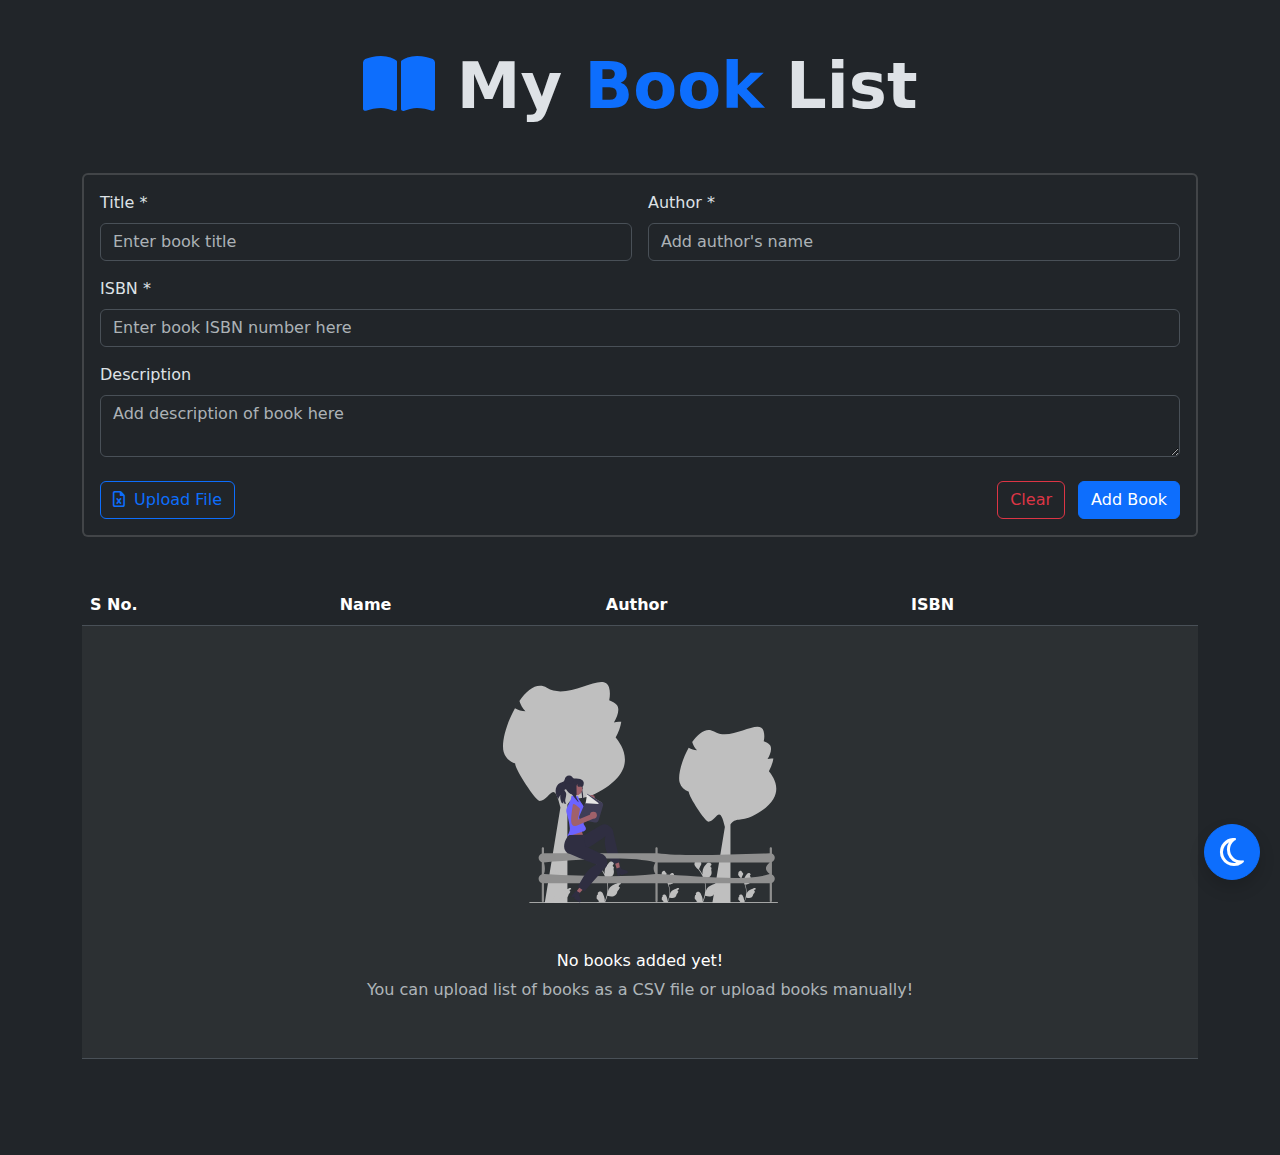
==== index.html @ f1d805a2 "Site Redesign" ====
<!DOCTYPE html>
<html lang="en">
    <head>
        <meta charset="UTF-8" />
        <meta name="viewport" content="width=device-width, initial-scale=1.0" />
        <title>Book Registry</title>
        <link
            rel="apple-touch-icon"
            sizes="180x180"
            href="/assets/images/apple-touch-icon.png"
        />
        <link
            rel="icon"
            type="image/png"
            sizes="32x32"
            href="/assets/images/favicon-32x32.png"
        />
        <link
            rel="icon"
            type="image/png"
            sizes="16x16"
            href="/assets/images/favicon-16x16.png"
        />
        <link rel="manifest" href="/site.webmanifest" />
        <link rel="stylesheet" href="/assets/css/bootstrap/bootstrap.min.css" />
        <link rel="stylesheet" href="/assets/css/utilities.css" />
        <link
            rel="stylesheet"
            href="/assets/css/fontAwesome/css/fontawesome.min.css"
        />
        <link
            rel="stylesheet"
            href="/assets/css/fontAwesome/css/brands.min.css"
        />
        <link
            rel="stylesheet"
            href="/assets/css/fontAwesome/css/regular.min.css"
        />
        <link
            rel="stylesheet"
            href="/assets/css/fontAwesome/css/solid.min.css"
        />
    </head>
    <body data-bs-theme="dark">
        <main class="container main-container">
            <section>
                <div>
                    <h1 class="display-3 text-center fw-bold mb-5">
                        <i class="fa fa-book-open text-primary"></i>
                        My
                        <span class="text-primary"> Book </span>
                        List
                    </h1>

                    <div class="card border-2">
                        <div class="card-body">
                            <form id="book-form">
                                <div class="row g-3">
                                    <div class="col-12 col-lg-6">
                                        <div class="form-group">
                                            <label
                                                for="title"
                                                class="form-label"
                                                >Title *</label
                                            >
                                            <input
                                                type="text"
                                                id="title"
                                                class="form-control"
                                                placeholder="Enter book title"
                                            />
                                        </div>
                                    </div>
                                    <div class="col-12 col-lg-6">
                                        <div class="form-group">
                                            <label
                                                for="author"
                                                class="form-label"
                                                >Author *</label
                                            >
                                            <input
                                                type="text"
                                                id="author"
                                                class="form-control"
                                                placeholder="Add author's name"
                                            />
                                        </div>
                                    </div>
                                    <div class="col-12">
                                        <div class="form-group">
                                            <label for="isbn" class="form-label"
                                                >ISBN *</label
                                            >
                                            <input
                                                type="text"
                                                id="isbn"
                                                class="form-control"
                                                placeholder="Enter book ISBN number here"
                                            />
                                        </div>
                                    </div>
                                    <div class="col-12">
                                        <div class="form-group">
                                            <label
                                                for="description"
                                                class="form-label"
                                                >Description</label
                                            >
                                            <textarea
                                                id="description"
                                                name="description"
                                                class="form-control"
                                                placeholder="Add description of book here"
                                            ></textarea>
                                        </div>
                                    </div>
                                </div>

                                <div class="d-flex mt-4">
                                    <div class="flex-1">
                                        <button
                                            type="button"
                                            class="btn btn-outline-primary"
                                            data-bs-toggle="modal"
                                            data-bs-target="#fileUploadModal"
                                        >
                                            <i
                                                class="far fa-file-excel me-1"
                                            ></i>
                                            Upload File
                                        </button>
                                    </div>
                                    <div>
                                        <button
                                            type="reset"
                                            class="btn btn-outline-danger me-2"
                                        >
                                            Clear
                                        </button>
                                        <input
                                            type="submit"
                                            class="btn btn-primary"
                                            value="Add Book"
                                        />
                                    </div>
                                </div>
                            </form>
                        </div>
                    </div>
                </div>
            </section>

            <section class="mt-5">
                <div>
                    <table class="table table-striped">
                        <thead>
                            <tr>
                                <th scope="col">S No.</th>
                                <th scope="col">Name</th>
                                <th scope="col">Author</th>
                                <th scope="col">ISBN</th>
                                <th scope="col"></th>
                            </tr>
                        </thead>
                        <tbody id="book-list">
                            <tr>
                                <td colspan="5">
                                    <div
                                        class="d-flex flex-column align-items-center justify-content-center py-5"
                                    >
                                        <img
                                            src="/assets/images/booksNullState.svg"
                                            alt="books-image"
                                            class="w-25"
                                        />
                                        <h6 class="mt-5">
                                            No books added yet!
                                        </h6>
                                        <p class="mb-0 text-muted text-center">
                                            You can upload list of books as a
                                            CSV file or upload books manually!
                                        </p>
                                    </div>
                                </td>
                            </tr>
                        </tbody>
                    </table>
                </div>
            </section>

            <div
                class="modal fade"
                tabindex="-1"
                id="fileUploadModal"
                data-bs-backdrop="static"
                data-bs-keyboard="false"
            >
                <div class="modal-dialog">
                    <div class="modal-content">
                        <div class="modal-header">
                            <h5 class="modal-title">Upload File</h5>
                            <button
                                type="button"
                                class="btn-close"
                                data-bs-dismiss="modal"
                                aria-label="Close"
                            ></button>
                        </div>
                        <div class="modal-body">
                            <p>File upload work in progress!</p>
                        </div>
                        <div class="modal-footer">
                            <button
                                type="button"
                                class="btn btn-secondary"
                                data-bs-dismiss="modal"
                            >
                                Close
                            </button>
                            <button
                                type="button"
                                class="btn btn-primary"
                                data-bs-dismiss="modal"
                            >
                                Okay
                            </button>
                        </div>
                    </div>
                </div>
            </div>

            <button
                type="button"
                class="btn btn-primary icon-btn btn-lg far fa-moon shadow theme-btn"
                id="changeTheme"
            ></button>
        </main>

        <script
            type="text/javascript"
            src="/assets/js/libs/bootstrap.min.js"
        ></script>
        <script src="/assets/js/app.js"></script>
    </body>
</html>
---- assets/css/utilities.css ----
.flex-1 {
    flex: 1;
}

.icon-btn {
    padding: 4px;
    height: 1.75em;
    width: 1.75em;
    border-radius: 50%;
}

.theme-btn {
    position: fixed;
    right: 20px;
    bottom: 20px;
    font-size: 2rem;
}

.main-container {
    padding-top: 3rem;
    padding-bottom: 5rem;
}
---- assets/css/fontAwesome/css/brands.min.css ----
/*!
 * Font Awesome Free 6.5.1 by @fontawesome - https://fontawesome.com
 * License - https://fontawesome.com/license/free (Icons: CC BY 4.0, Fonts: SIL OFL 1.1, Code: MIT License)
 * Copyright 2023 Fonticons, Inc.
 */
:host,:root{--fa-style-family-brands:"Font Awesome 6 Brands";--fa-font-brands:normal 400 1em/1 "Font Awesome 6 Brands"}@font-face{font-family:"Font Awesome 6 Brands";font-style:normal;font-weight:400;font-display:block;src:url(../webfonts/fa-brands-400.woff2) format("woff2"),url(../webfonts/fa-brands-400.ttf) format("truetype")}.fa-brands,.fab{font-weight:400}.fa-monero:before{content:"\f3d0"}.fa-hooli:before{content:"\f427"}.fa-yelp:before{content:"\f1e9"}.fa-cc-visa:before{content:"\f1f0"}.fa-lastfm:before{content:"\f202"}.fa-shopware:before{content:"\f5b5"}.fa-creative-commons-nc:before{content:"\f4e8"}.fa-aws:before{content:"\f375"}.fa-redhat:before{content:"\f7bc"}.fa-yoast:before{content:"\f2b1"}.fa-cloudflare:before{content:"\e07d"}.fa-ups:before{content:"\f7e0"}.fa-pixiv:before{content:"\e640"}.fa-wpexplorer:before{content:"\f2de"}.fa-dyalog:before{content:"\f399"}.fa-bity:before{content:"\f37a"}.fa-stackpath:before{content:"\f842"}.fa-buysellads:before{content:"\f20d"}.fa-first-order:before{content:"\f2b0"}.fa-modx:before{content:"\f285"}.fa-guilded:before{content:"\e07e"}.fa-vnv:before{content:"\f40b"}.fa-js-square:before,.fa-square-js:before{content:"\f3b9"}.fa-microsoft:before{content:"\f3ca"}.fa-qq:before{content:"\f1d6"}.fa-orcid:before{content:"\f8d2"}.fa-java:before{content:"\f4e4"}.fa-invision:before{content:"\f7b0"}.fa-creative-commons-pd-alt:before{content:"\f4ed"}.fa-centercode:before{content:"\f380"}.fa-glide-g:before{content:"\f2a6"}.fa-drupal:before{content:"\f1a9"}.fa-hire-a-helper:before{content:"\f3b0"}.fa-creative-commons-by:before{content:"\f4e7"}.fa-unity:before{content:"\e049"}.fa-whmcs:before{content:"\f40d"}.fa-rocketchat:before{content:"\f3e8"}.fa-vk:before{content:"\f189"}.fa-untappd:before{content:"\f405"}.fa-mailchimp:before{content:"\f59e"}.fa-css3-alt:before{content:"\f38b"}.fa-reddit-square:before,.fa-square-reddit:before{content:"\f1a2"}.fa-vimeo-v:before{content:"\f27d"}.fa-contao:before{content:"\f26d"}.fa-square-font-awesome:before{content:"\e5ad"}.fa-deskpro:before{content:"\f38f"}.fa-brave:before{content:"\e63c"}.fa-sistrix:before{content:"\f3ee"}.fa-instagram-square:before,.fa-square-instagram:before{content:"\e055"}.fa-battle-net:before{content:"\f835"}.fa-the-red-yeti:before{content:"\f69d"}.fa-hacker-news-square:before,.fa-square-hacker-news:before{content:"\f3af"}.fa-edge:before{content:"\f282"}.fa-threads:before{content:"\e618"}.fa-napster:before{content:"\f3d2"}.fa-snapchat-square:before,.fa-square-snapchat:before{content:"\f2ad"}.fa-google-plus-g:before{content:"\f0d5"}.fa-artstation:before{content:"\f77a"}.fa-markdown:before{content:"\f60f"}.fa-sourcetree:before{content:"\f7d3"}.fa-google-plus:before{content:"\f2b3"}.fa-diaspora:before{content:"\f791"}.fa-foursquare:before{content:"\f180"}.fa-stack-overflow:before{content:"\f16c"}.fa-github-alt:before{content:"\f113"}.fa-phoenix-squadron:before{content:"\f511"}.fa-pagelines:before{content:"\f18c"}.fa-algolia:before{content:"\f36c"}.fa-red-river:before{content:"\f3e3"}.fa-creative-commons-sa:before{content:"\f4ef"}.fa-safari:before{content:"\f267"}.fa-google:before{content:"\f1a0"}.fa-font-awesome-alt:before,.fa-square-font-awesome-stroke:before{content:"\f35c"}.fa-atlassian:before{content:"\f77b"}.fa-linkedin-in:before{content:"\f0e1"}.fa-digital-ocean:before{content:"\f391"}.fa-nimblr:before{content:"\f5a8"}.fa-chromecast:before{content:"\f838"}.fa-evernote:before{content:"\f839"}.fa-hacker-news:before{content:"\f1d4"}.fa-creative-commons-sampling:before{content:"\f4f0"}.fa-adversal:before{content:"\f36a"}.fa-creative-commons:before{content:"\f25e"}.fa-watchman-monitoring:before{content:"\e087"}.fa-fonticons:before{content:"\f280"}.fa-weixin:before{content:"\f1d7"}.fa-shirtsinbulk:before{content:"\f214"}.fa-codepen:before{content:"\f1cb"}.fa-git-alt:before{content:"\f841"}.fa-lyft:before{content:"\f3c3"}.fa-rev:before{content:"\f5b2"}.fa-windows:before{content:"\f17a"}.fa-wizards-of-the-coast:before{content:"\f730"}.fa-square-viadeo:before,.fa-viadeo-square:before{content:"\f2aa"}.fa-meetup:before{content:"\f2e0"}.fa-centos:before{content:"\f789"}.fa-adn:before{content:"\f170"}.fa-cloudsmith:before{content:"\f384"}.fa-opensuse:before{content:"\e62b"}.fa-pied-piper-alt:before{content:"\f1a8"}.fa-dribbble-square:before,.fa-square-dribbble:before{content:"\f397"}.fa-codiepie:before{content:"\f284"}.fa-node:before{content:"\f419"}.fa-mix:before{content:"\f3cb"}.fa-steam:before{content:"\f1b6"}.fa-cc-apple-pay:before{content:"\f416"}.fa-scribd:before{content:"\f28a"}.fa-debian:before{content:"\e60b"}.fa-openid:before{content:"\f19b"}.fa-instalod:before{content:"\e081"}.fa-expeditedssl:before{content:"\f23e"}.fa-sellcast:before{content:"\f2da"}.fa-square-twitter:before,.fa-twitter-square:before{content:"\f081"}.fa-r-project:before{content:"\f4f7"}.fa-delicious:before{content:"\f1a5"}.fa-freebsd:before{content:"\f3a4"}.fa-vuejs:before{content:"\f41f"}.fa-accusoft:before{content:"\f369"}.fa-ioxhost:before{content:"\f208"}.fa-fonticons-fi:before{content:"\f3a2"}.fa-app-store:before{content:"\f36f"}.fa-cc-mastercard:before{content:"\f1f1"}.fa-itunes-note:before{content:"\f3b5"}.fa-golang:before{content:"\e40f"}.fa-kickstarter:before{content:"\f3bb"}.fa-grav:before{content:"\f2d6"}.fa-weibo:before{content:"\f18a"}.fa-uncharted:before{content:"\e084"}.fa-firstdraft:before{content:"\f3a1"}.fa-square-youtube:before,.fa-youtube-square:before{content:"\f431"}.fa-wikipedia-w:before{content:"\f266"}.fa-rendact:before,.fa-wpressr:before{content:"\f3e4"}.fa-angellist:before{content:"\f209"}.fa-galactic-republic:before{content:"\f50c"}.fa-nfc-directional:before{content:"\e530"}.fa-skype:before{content:"\f17e"}.fa-joget:before{content:"\f3b7"}.fa-fedora:before{content:"\f798"}.fa-stripe-s:before{content:"\f42a"}.fa-meta:before{content:"\e49b"}.fa-laravel:before{content:"\f3bd"}.fa-hotjar:before{content:"\f3b1"}.fa-bluetooth-b:before{content:"\f294"}.fa-square-letterboxd:before{content:"\e62e"}.fa-sticker-mule:before{content:"\f3f7"}.fa-creative-commons-zero:before{content:"\f4f3"}.fa-hips:before{content:"\f452"}.fa-behance:before{content:"\f1b4"}.fa-reddit:before{content:"\f1a1"}.fa-discord:before{content:"\f392"}.fa-chrome:before{content:"\f268"}.fa-app-store-ios:before{content:"\f370"}.fa-cc-discover:before{content:"\f1f2"}.fa-wpbeginner:before{content:"\f297"}.fa-confluence:before{content:"\f78d"}.fa-shoelace:before{content:"\e60c"}.fa-mdb:before{content:"\f8ca"}.fa-dochub:before{content:"\f394"}.fa-accessible-icon:before{content:"\f368"}.fa-ebay:before{content:"\f4f4"}.fa-amazon:before{content:"\f270"}.fa-unsplash:before{content:"\e07c"}.fa-yarn:before{content:"\f7e3"}.fa-square-steam:before,.fa-steam-square:before{content:"\f1b7"}.fa-500px:before{content:"\f26e"}.fa-square-vimeo:before,.fa-vimeo-square:before{content:"\f194"}.fa-asymmetrik:before{content:"\f372"}.fa-font-awesome-flag:before,.fa-font-awesome-logo-full:before,.fa-font-awesome:before{content:"\f2b4"}.fa-gratipay:before{content:"\f184"}.fa-apple:before{content:"\f179"}.fa-hive:before{content:"\e07f"}.fa-gitkraken:before{content:"\f3a6"}.fa-keybase:before{content:"\f4f5"}.fa-apple-pay:before{content:"\f415"}.fa-padlet:before{content:"\e4a0"}.fa-amazon-pay:before{content:"\f42c"}.fa-github-square:before,.fa-square-github:before{content:"\f092"}.fa-stumbleupon:before{content:"\f1a4"}.fa-fedex:before{content:"\f797"}.fa-phoenix-framework:before{content:"\f3dc"}.fa-shopify:before{content:"\e057"}.fa-neos:before{content:"\f612"}.fa-square-threads:before{content:"\e619"}.fa-hackerrank:before{content:"\f5f7"}.fa-researchgate:before{content:"\f4f8"}.fa-swift:before{content:"\f8e1"}.fa-angular:before{content:"\f420"}.fa-speakap:before{content:"\f3f3"}.fa-angrycreative:before{content:"\f36e"}.fa-y-combinator:before{content:"\f23b"}.fa-empire:before{content:"\f1d1"}.fa-envira:before{content:"\f299"}.fa-google-scholar:before{content:"\e63b"}.fa-gitlab-square:before,.fa-square-gitlab:before{content:"\e5ae"}.fa-studiovinari:before{content:"\f3f8"}.fa-pied-piper:before{content:"\f2ae"}.fa-wordpress:before{content:"\f19a"}.fa-product-hunt:before{content:"\f288"}.fa-firefox:before{content:"\f269"}.fa-linode:before{content:"\f2b8"}.fa-goodreads:before{content:"\f3a8"}.fa-odnoklassniki-square:before,.fa-square-odnoklassniki:before{content:"\f264"}.fa-jsfiddle:before{content:"\f1cc"}.fa-sith:before{content:"\f512"}.fa-themeisle:before{content:"\f2b2"}.fa-page4:before{content:"\f3d7"}.fa-hashnode:before{content:"\e499"}.fa-react:before{content:"\f41b"}.fa-cc-paypal:before{content:"\f1f4"}.fa-squarespace:before{content:"\f5be"}.fa-cc-stripe:before{content:"\f1f5"}.fa-creative-commons-share:before{content:"\f4f2"}.fa-bitcoin:before{content:"\f379"}.fa-keycdn:before{content:"\f3ba"}.fa-opera:before{content:"\f26a"}.fa-itch-io:before{content:"\f83a"}.fa-umbraco:before{content:"\f8e8"}.fa-galactic-senate:before{content:"\f50d"}.fa-ubuntu:before{content:"\f7df"}.fa-draft2digital:before{content:"\f396"}.fa-stripe:before{content:"\f429"}.fa-houzz:before{content:"\f27c"}.fa-gg:before{content:"\f260"}.fa-dhl:before{content:"\f790"}.fa-pinterest-square:before,.fa-square-pinterest:before{content:"\f0d3"}.fa-xing:before{content:"\f168"}.fa-blackberry:before{content:"\f37b"}.fa-creative-commons-pd:before{content:"\f4ec"}.fa-playstation:before{content:"\f3df"}.fa-quinscape:before{content:"\f459"}.fa-less:before{content:"\f41d"}.fa-blogger-b:before{content:"\f37d"}.fa-opencart:before{content:"\f23d"}.fa-vine:before{content:"\f1ca"}.fa-signal-messenger:before{content:"\e663"}.fa-paypal:before{content:"\f1ed"}.fa-gitlab:before{content:"\f296"}.fa-typo3:before{content:"\f42b"}.fa-reddit-alien:before{content:"\f281"}.fa-yahoo:before{content:"\f19e"}.fa-dailymotion:before{content:"\e052"}.fa-affiliatetheme:before{content:"\f36b"}.fa-pied-piper-pp:before{content:"\f1a7"}.fa-bootstrap:before{content:"\f836"}.fa-odnoklassniki:before{content:"\f263"}.fa-nfc-symbol:before{content:"\e531"}.fa-mintbit:before{content:"\e62f"}.fa-ethereum:before{content:"\f42e"}.fa-speaker-deck:before{content:"\f83c"}.fa-creative-commons-nc-eu:before{content:"\f4e9"}.fa-patreon:before{content:"\f3d9"}.fa-avianex:before{content:"\f374"}.fa-ello:before{content:"\f5f1"}.fa-gofore:before{content:"\f3a7"}.fa-bimobject:before{content:"\f378"}.fa-brave-reverse:before{content:"\e63d"}.fa-facebook-f:before{content:"\f39e"}.fa-google-plus-square:before,.fa-square-google-plus:before{content:"\f0d4"}.fa-mandalorian:before{content:"\f50f"}.fa-first-order-alt:before{content:"\f50a"}.fa-osi:before{content:"\f41a"}.fa-google-wallet:before{content:"\f1ee"}.fa-d-and-d-beyond:before{content:"\f6ca"}.fa-periscope:before{content:"\f3da"}.fa-fulcrum:before{content:"\f50b"}.fa-cloudscale:before{content:"\f383"}.fa-forumbee:before{content:"\f211"}.fa-mizuni:before{content:"\f3cc"}.fa-schlix:before{content:"\f3ea"}.fa-square-xing:before,.fa-xing-square:before{content:"\f169"}.fa-bandcamp:before{content:"\f2d5"}.fa-wpforms:before{content:"\f298"}.fa-cloudversify:before{content:"\f385"}.fa-usps:before{content:"\f7e1"}.fa-megaport:before{content:"\f5a3"}.fa-magento:before{content:"\f3c4"}.fa-spotify:before{content:"\f1bc"}.fa-optin-monster:before{content:"\f23c"}.fa-fly:before{content:"\f417"}.fa-aviato:before{content:"\f421"}.fa-itunes:before{content:"\f3b4"}.fa-cuttlefish:before{content:"\f38c"}.fa-blogger:before{content:"\f37c"}.fa-flickr:before{content:"\f16e"}.fa-viber:before{content:"\f409"}.fa-soundcloud:before{content:"\f1be"}.fa-digg:before{content:"\f1a6"}.fa-tencent-weibo:before{content:"\f1d5"}.fa-letterboxd:before{content:"\e62d"}.fa-symfony:before{content:"\f83d"}.fa-maxcdn:before{content:"\f136"}.fa-etsy:before{content:"\f2d7"}.fa-facebook-messenger:before{content:"\f39f"}.fa-audible:before{content:"\f373"}.fa-think-peaks:before{content:"\f731"}.fa-bilibili:before{content:"\e3d9"}.fa-erlang:before{content:"\f39d"}.fa-x-twitter:before{content:"\e61b"}.fa-cotton-bureau:before{content:"\f89e"}.fa-dashcube:before{content:"\f210"}.fa-42-group:before,.fa-innosoft:before{content:"\e080"}.fa-stack-exchange:before{content:"\f18d"}.fa-elementor:before{content:"\f430"}.fa-pied-piper-square:before,.fa-square-pied-piper:before{content:"\e01e"}.fa-creative-commons-nd:before{content:"\f4eb"}.fa-palfed:before{content:"\f3d8"}.fa-superpowers:before{content:"\f2dd"}.fa-resolving:before{content:"\f3e7"}.fa-xbox:before{content:"\f412"}.fa-searchengin:before{content:"\f3eb"}.fa-tiktok:before{content:"\e07b"}.fa-facebook-square:before,.fa-square-facebook:before{content:"\f082"}.fa-renren:before{content:"\f18b"}.fa-linux:before{content:"\f17c"}.fa-glide:before{content:"\f2a5"}.fa-linkedin:before{content:"\f08c"}.fa-hubspot:before{content:"\f3b2"}.fa-deploydog:before{content:"\f38e"}.fa-twitch:before{content:"\f1e8"}.fa-ravelry:before{content:"\f2d9"}.fa-mixer:before{content:"\e056"}.fa-lastfm-square:before,.fa-square-lastfm:before{content:"\f203"}.fa-vimeo:before{content:"\f40a"}.fa-mendeley:before{content:"\f7b3"}.fa-uniregistry:before{content:"\f404"}.fa-figma:before{content:"\f799"}.fa-creative-commons-remix:before{content:"\f4ee"}.fa-cc-amazon-pay:before{content:"\f42d"}.fa-dropbox:before{content:"\f16b"}.fa-instagram:before{content:"\f16d"}.fa-cmplid:before{content:"\e360"}.fa-upwork:before{content:"\e641"}.fa-facebook:before{content:"\f09a"}.fa-gripfire:before{content:"\f3ac"}.fa-jedi-order:before{content:"\f50e"}.fa-uikit:before{content:"\f403"}.fa-fort-awesome-alt:before{content:"\f3a3"}.fa-phabricator:before{content:"\f3db"}.fa-ussunnah:before{content:"\f407"}.fa-earlybirds:before{content:"\f39a"}.fa-trade-federation:before{content:"\f513"}.fa-autoprefixer:before{content:"\f41c"}.fa-whatsapp:before{content:"\f232"}.fa-slideshare:before{content:"\f1e7"}.fa-google-play:before{content:"\f3ab"}.fa-viadeo:before{content:"\f2a9"}.fa-line:before{content:"\f3c0"}.fa-google-drive:before{content:"\f3aa"}.fa-servicestack:before{content:"\f3ec"}.fa-simplybuilt:before{content:"\f215"}.fa-bitbucket:before{content:"\f171"}.fa-imdb:before{content:"\f2d8"}.fa-deezer:before{content:"\e077"}.fa-raspberry-pi:before{content:"\f7bb"}.fa-jira:before{content:"\f7b1"}.fa-docker:before{content:"\f395"}.fa-screenpal:before{content:"\e570"}.fa-bluetooth:before{content:"\f293"}.fa-gitter:before{content:"\f426"}.fa-d-and-d:before{content:"\f38d"}.fa-microblog:before{content:"\e01a"}.fa-cc-diners-club:before{content:"\f24c"}.fa-gg-circle:before{content:"\f261"}.fa-pied-piper-hat:before{content:"\f4e5"}.fa-kickstarter-k:before{content:"\f3bc"}.fa-yandex:before{content:"\f413"}.fa-readme:before{content:"\f4d5"}.fa-html5:before{content:"\f13b"}.fa-sellsy:before{content:"\f213"}.fa-sass:before{content:"\f41e"}.fa-wirsindhandwerk:before,.fa-wsh:before{content:"\e2d0"}.fa-buromobelexperte:before{content:"\f37f"}.fa-salesforce:before{content:"\f83b"}.fa-octopus-deploy:before{content:"\e082"}.fa-medapps:before{content:"\f3c6"}.fa-ns8:before{content:"\f3d5"}.fa-pinterest-p:before{content:"\f231"}.fa-apper:before{content:"\f371"}.fa-fort-awesome:before{content:"\f286"}.fa-waze:before{content:"\f83f"}.fa-cc-jcb:before{content:"\f24b"}.fa-snapchat-ghost:before,.fa-snapchat:before{content:"\f2ab"}.fa-fantasy-flight-games:before{content:"\f6dc"}.fa-rust:before{content:"\e07a"}.fa-wix:before{content:"\f5cf"}.fa-behance-square:before,.fa-square-behance:before{content:"\f1b5"}.fa-supple:before{content:"\f3f9"}.fa-webflow:before{content:"\e65c"}.fa-rebel:before{content:"\f1d0"}.fa-css3:before{content:"\f13c"}.fa-staylinked:before{content:"\f3f5"}.fa-kaggle:before{content:"\f5fa"}.fa-space-awesome:before{content:"\e5ac"}.fa-deviantart:before{content:"\f1bd"}.fa-cpanel:before{content:"\f388"}.fa-goodreads-g:before{content:"\f3a9"}.fa-git-square:before,.fa-square-git:before{content:"\f1d2"}.fa-square-tumblr:before,.fa-tumblr-square:before{content:"\f174"}.fa-trello:before{content:"\f181"}.fa-creative-commons-nc-jp:before{content:"\f4ea"}.fa-get-pocket:before{content:"\f265"}.fa-perbyte:before{content:"\e083"}.fa-grunt:before{content:"\f3ad"}.fa-weebly:before{content:"\f5cc"}.fa-connectdevelop:before{content:"\f20e"}.fa-leanpub:before{content:"\f212"}.fa-black-tie:before{content:"\f27e"}.fa-themeco:before{content:"\f5c6"}.fa-python:before{content:"\f3e2"}.fa-android:before{content:"\f17b"}.fa-bots:before{content:"\e340"}.fa-free-code-camp:before{content:"\f2c5"}.fa-hornbill:before{content:"\f592"}.fa-js:before{content:"\f3b8"}.fa-ideal:before{content:"\e013"}.fa-git:before{content:"\f1d3"}.fa-dev:before{content:"\f6cc"}.fa-sketch:before{content:"\f7c6"}.fa-yandex-international:before{content:"\f414"}.fa-cc-amex:before{content:"\f1f3"}.fa-uber:before{content:"\f402"}.fa-github:before{content:"\f09b"}.fa-php:before{content:"\f457"}.fa-alipay:before{content:"\f642"}.fa-youtube:before{content:"\f167"}.fa-skyatlas:before{content:"\f216"}.fa-firefox-browser:before{content:"\e007"}.fa-replyd:before{content:"\f3e6"}.fa-suse:before{content:"\f7d6"}.fa-jenkins:before{content:"\f3b6"}.fa-twitter:before{content:"\f099"}.fa-rockrms:before{content:"\f3e9"}.fa-pinterest:before{content:"\f0d2"}.fa-buffer:before{content:"\f837"}.fa-npm:before{content:"\f3d4"}.fa-yammer:before{content:"\f840"}.fa-btc:before{content:"\f15a"}.fa-dribbble:before{content:"\f17d"}.fa-stumbleupon-circle:before{content:"\f1a3"}.fa-internet-explorer:before{content:"\f26b"}.fa-stubber:before{content:"\e5c7"}.fa-telegram-plane:before,.fa-telegram:before{content:"\f2c6"}.fa-old-republic:before{content:"\f510"}.fa-odysee:before{content:"\e5c6"}.fa-square-whatsapp:before,.fa-whatsapp-square:before{content:"\f40c"}.fa-node-js:before{content:"\f3d3"}.fa-edge-legacy:before{content:"\e078"}.fa-slack-hash:before,.fa-slack:before{content:"\f198"}.fa-medrt:before{content:"\f3c8"}.fa-usb:before{content:"\f287"}.fa-tumblr:before{content:"\f173"}.fa-vaadin:before{content:"\f408"}.fa-quora:before{content:"\f2c4"}.fa-square-x-twitter:before{content:"\e61a"}.fa-reacteurope:before{content:"\f75d"}.fa-medium-m:before,.fa-medium:before{content:"\f23a"}.fa-amilia:before{content:"\f36d"}.fa-mixcloud:before{content:"\f289"}.fa-flipboard:before{content:"\f44d"}.fa-viacoin:before{content:"\f237"}.fa-critical-role:before{content:"\f6c9"}.fa-sitrox:before{content:"\e44a"}.fa-discourse:before{content:"\f393"}.fa-joomla:before{content:"\f1aa"}.fa-mastodon:before{content:"\f4f6"}.fa-airbnb:before{content:"\f834"}.fa-wolf-pack-battalion:before{content:"\f514"}.fa-buy-n-large:before{content:"\f8a6"}.fa-gulp:before{content:"\f3ae"}.fa-creative-commons-sampling-plus:before{content:"\f4f1"}.fa-strava:before{content:"\f428"}.fa-ember:before{content:"\f423"}.fa-canadian-maple-leaf:before{content:"\f785"}.fa-teamspeak:before{content:"\f4f9"}.fa-pushed:before{content:"\f3e1"}.fa-wordpress-simple:before{content:"\f411"}.fa-nutritionix:before{content:"\f3d6"}.fa-wodu:before{content:"\e088"}.fa-google-pay:before{content:"\e079"}.fa-intercom:before{content:"\f7af"}.fa-zhihu:before{content:"\f63f"}.fa-korvue:before{content:"\f42f"}.fa-pix:before{content:"\e43a"}.fa-steam-symbol:before{content:"\f3f6"}
---- assets/css/fontAwesome/css/regular.min.css ----
/*!
 * Font Awesome Free 6.5.1 by @fontawesome - https://fontawesome.com
 * License - https://fontawesome.com/license/free (Icons: CC BY 4.0, Fonts: SIL OFL 1.1, Code: MIT License)
 * Copyright 2023 Fonticons, Inc.
 */
:host,:root{--fa-style-family-classic:"Font Awesome 6 Free";--fa-font-regular:normal 400 1em/1 "Font Awesome 6 Free"}@font-face{font-family:"Font Awesome 6 Free";font-style:normal;font-weight:400;font-display:block;src:url(../webfonts/fa-regular-400.woff2) format("woff2"),url(../webfonts/fa-regular-400.ttf) format("truetype")}.fa-regular,.far{font-weight:400}
---- assets/css/fontAwesome/css/solid.min.css ----
/*!
 * Font Awesome Free 6.5.1 by @fontawesome - https://fontawesome.com
 * License - https://fontawesome.com/license/free (Icons: CC BY 4.0, Fonts: SIL OFL 1.1, Code: MIT License)
 * Copyright 2023 Fonticons, Inc.
 */
:host,:root{--fa-style-family-classic:"Font Awesome 6 Free";--fa-font-solid:normal 900 1em/1 "Font Awesome 6 Free"}@font-face{font-family:"Font Awesome 6 Free";font-style:normal;font-weight:900;font-display:block;src:url(../webfonts/fa-solid-900.woff2) format("woff2"),url(../webfonts/fa-solid-900.ttf) format("truetype")}.fa-solid,.fas{font-weight:900}
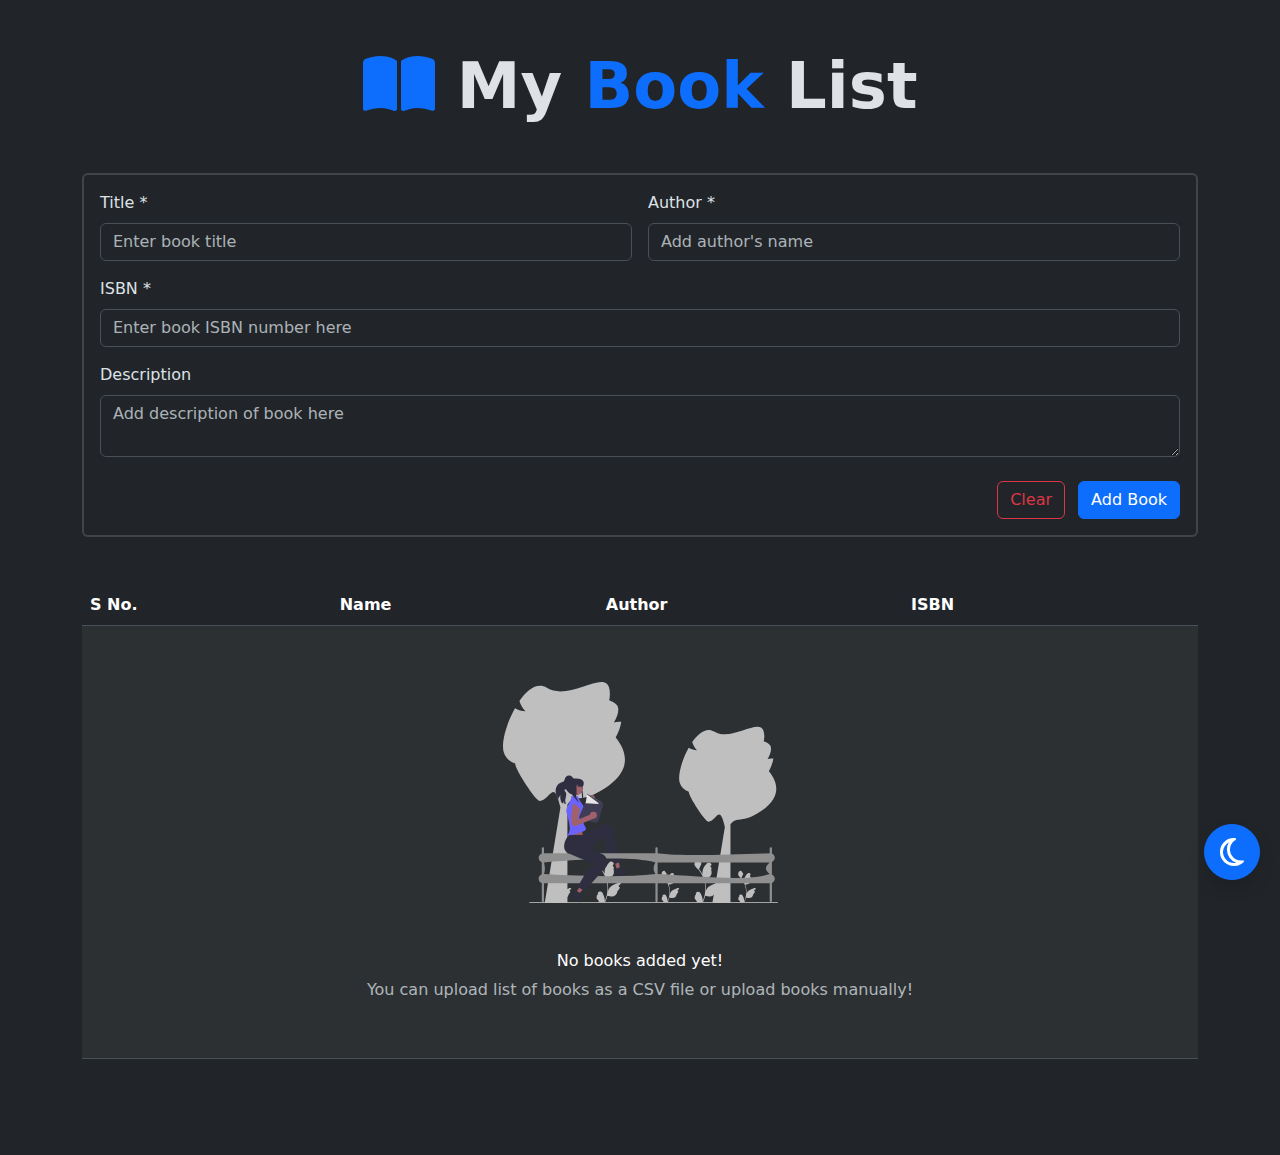
==== commit dda16868: "Edit function and UX enhancements" ====
--- a/index.html
+++ b/index.html
@@ -52,9 +52,18 @@
                         List
                     </h1>
 
+                    <div
+                        id="alert"
+                        class="alert d-none align-items-center"
+                        role="alert"
+                    >
+                        <i class="fa me-2"></i>
+                        <div id="alertText"></div>
+                    </div>
+
                     <div class="card border-2">
                         <div class="card-body">
-                            <form id="book-form">
+                            <form id="bookForm" novalidate>
                                 <div class="row g-3">
                                     <div class="col-12 col-lg-6">
                                         <div class="form-group">
@@ -67,8 +76,13 @@
                                                 type="text"
                                                 id="title"
                                                 class="form-control"
+                                                name="title"
                                                 placeholder="Enter book title"
-                                            />
+                                                required
+                                            />
+                                            <div class="invalid-feedback">
+                                                Title is required
+                                            </div>
                                         </div>
                                     </div>
                                     <div class="col-12 col-lg-6">
@@ -81,9 +95,14 @@
                                             <input
                                                 type="text"
                                                 id="author"
+                                                name="author"
                                                 class="form-control"
                                                 placeholder="Add author's name"
-                                            />
+                                                required
+                                            />
+                                            <div class="invalid-feedback">
+                                                Author is required
+                                            </div>
                                         </div>
                                     </div>
                                     <div class="col-12">
@@ -94,9 +113,15 @@
                                             <input
                                                 type="text"
                                                 id="isbn"
+                                                name="isbn"
                                                 class="form-control"
                                                 placeholder="Enter book ISBN number here"
-                                            />
+                                                required
+                                            />
+                                            <div class="invalid-feedback">
+                                                ISBN is required and should be
+                                                unique
+                                            </div>
                                         </div>
                                     </div>
                                     <div class="col-12">
@@ -118,17 +143,15 @@
 
                                 <div class="d-flex mt-4">
                                     <div class="flex-1">
-                                        <button
+                                        <!-- <button
                                             type="button"
                                             class="btn btn-outline-primary"
                                             data-bs-toggle="modal"
                                             data-bs-target="#fileUploadModal"
                                         >
-                                            <i
-                                                class="far fa-file-excel me-1"
-                                            ></i>
+                                            <i class="far fa-file me-1"></i>
                                             Upload File
-                                        </button>
+                                        </button> -->
                                     </div>
                                     <div>
                                         <button
@@ -162,8 +185,8 @@
                                 <th scope="col"></th>
                             </tr>
                         </thead>
-                        <tbody id="book-list">
-                            <tr>
+                        <tbody id="bookList">
+                            <tr id="bookNullState">
                                 <td colspan="5">
                                     <div
                                         class="d-flex flex-column align-items-center justify-content-center py-5"
@@ -229,6 +252,143 @@
                 </div>
             </div>
 
+            <div
+                class="modal modal-lg fade"
+                tabindex="-1"
+                id="editModal"
+                data-bs-backdrop="static"
+                data-bs-keyboard="false"
+            >
+                <div class="modal-dialog">
+                    <div class="modal-content">
+                        <div class="modal-header">
+                            <h5 class="modal-title">Edit Book</h5>
+                            <button
+                                type="button"
+                                class="btn-close"
+                                data-bs-dismiss="modal"
+                                aria-label="Close"
+                            ></button>
+                        </div>
+                        <form id="editBookForm" novalidate>
+                            <div class="modal-body">
+                                <div class="row g-3">
+                                    <div class="col-12 col-lg-6">
+                                        <div class="form-group">
+                                            <label
+                                                for="title"
+                                                class="form-label"
+                                                >Title *</label
+                                            >
+                                            <input
+                                                type="text"
+                                                id="title"
+                                                class="form-control"
+                                                name="title"
+                                                placeholder="Enter book title"
+                                                required
+                                            />
+                                            <div class="invalid-feedback">
+                                                Title is required
+                                            </div>
+                                        </div>
+                                    </div>
+                                    <div class="col-12 col-lg-6">
+                                        <div class="form-group">
+                                            <label
+                                                for="author"
+                                                class="form-label"
+                                                >Author *</label
+                                            >
+                                            <input
+                                                type="text"
+                                                id="author"
+                                                name="author"
+                                                class="form-control"
+                                                placeholder="Add author's name"
+                                                required
+                                            />
+                                            <div class="invalid-feedback">
+                                                Author is required
+                                            </div>
+                                        </div>
+                                    </div>
+                                    <div class="col-12">
+                                        <div class="form-group">
+                                            <label for="isbn" class="form-label"
+                                                >ISBN *</label
+                                            >
+                                            <input
+                                                type="text"
+                                                id="isbn"
+                                                name="isbn"
+                                                class="form-control"
+                                                placeholder="Enter book ISBN number here"
+                                                required
+                                            />
+                                            <div class="invalid-feedback">
+                                                ISBN is required and should be
+                                                unique
+                                            </div>
+                                        </div>
+                                    </div>
+                                    <div class="col-12">
+                                        <div class="form-group">
+                                            <label
+                                                for="description"
+                                                class="form-label"
+                                                >Description</label
+                                            >
+                                            <textarea
+                                                id="description"
+                                                name="description"
+                                                class="form-control"
+                                                placeholder="Add description of book here"
+                                            ></textarea>
+                                        </div>
+                                    </div>
+                                </div>
+                            </div>
+
+                            <div class="modal-footer">
+                                <button
+                                    type="button"
+                                    class="btn btn-secondary"
+                                    data-bs-dismiss="modal"
+                                >
+                                    Cancel
+                                </button>
+                                <button class="btn btn-primary">Save</button>
+                            </div>
+                        </form>
+                        <div id="modalSuccessState" class="d-none">
+                            <div
+                                class="d-flex flex-column align-items-center justify-content-center py-5"
+                            >
+                                <img
+                                    src="/assets/images/success.svg"
+                                    alt="success-image"
+                                    class="w-25"
+                                />
+                                <h6 class="mt-5">Book details updated!</h6>
+                                <div class="text-center">
+                                    <p class="mb-0 text-muted">
+                                        The book details have been updated and
+                                        saved successfully!
+                                    </p>
+                                    <button
+                                        class="btn btn-outline-primary mt-4"
+                                        data-bs-dismiss="modal"
+                                    >
+                                        Okay
+                                    </button>
+                                </div>
+                            </div>
+                        </div>
+                    </div>
+                </div>
+            </div>
+
             <button
                 type="button"
                 class="btn btn-primary icon-btn btn-lg far fa-moon shadow theme-btn"
@@ -240,6 +400,6 @@
             type="text/javascript"
             src="/assets/js/libs/bootstrap.min.js"
         ></script>
-        <script src="/assets/js/app.js"></script>
+        <script type="text/javascript" src="/assets/js/app.js"></script>
     </body>
 </html>
